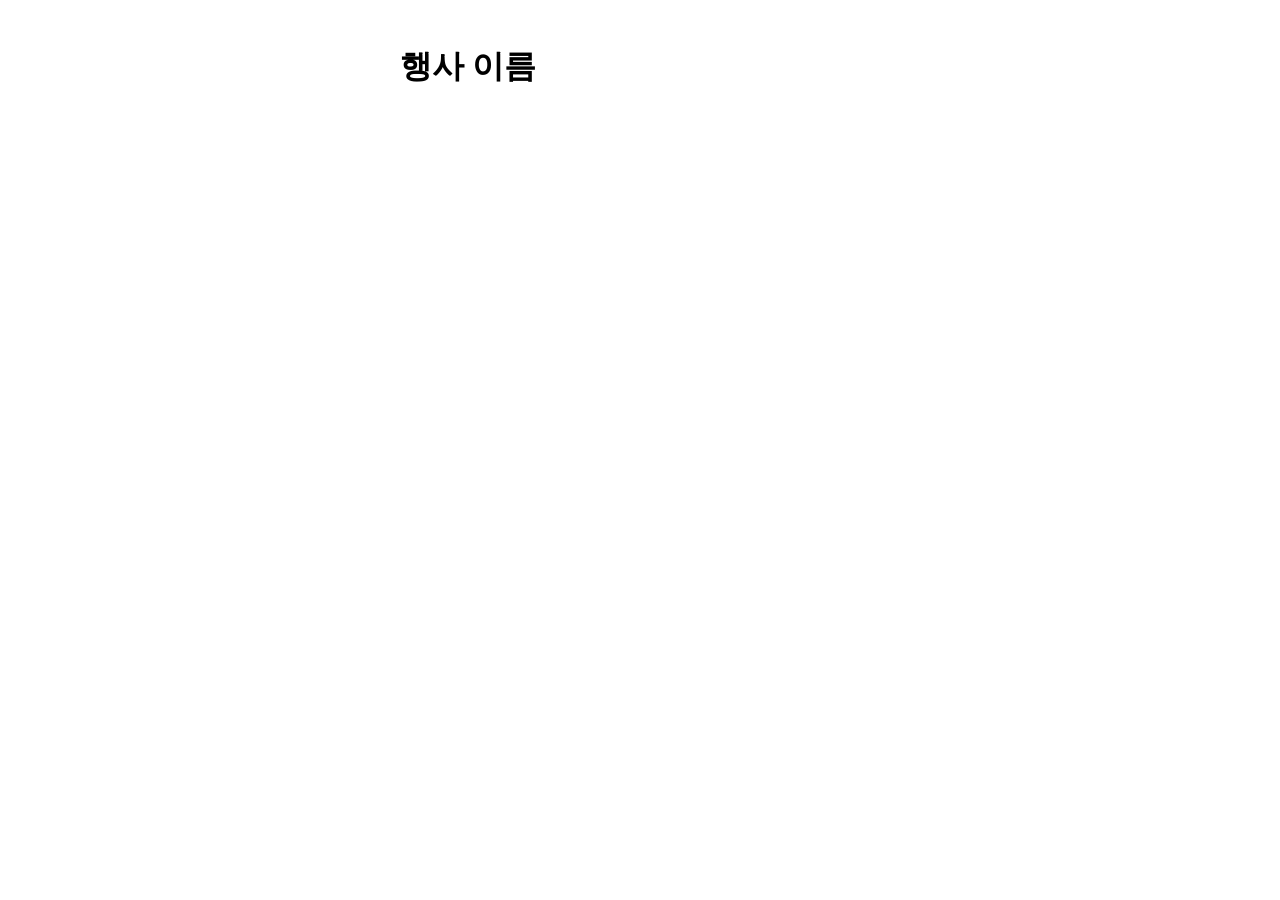
==== src/main/resources/static/event.html @ df3e1b67 "chore: 1순위 초기 프로젝트 구조" ====
<!DOCTYPE html>
<html lang="ko">
<head>
    <meta charset="UTF-8">
    <meta name="viewport" content="width=device-width, initial-scale=1">
    <title>간식 신청</title>
    <link rel="stylesheet" href="css/style.css">
</head>
<body>
    <!-- 행사 상세, 신청 화면 (담당: 서유정) -->
    <main class="container">
        <h1 id="event-name">행사 이름</h1>

        <!-- TODO: 옵션별 남은 수량, 품절 표시 -->
        <section id="options"></section>

        <!-- TODO: 신청 폼 (학번, 이름, 전화번호, 옵션, 수령일) -->
        <form id="apply-form"></form>

        <!-- TODO: 신청 결과, 오류 메시지 -->
        <p id="message"></p>
    </main>

    <script src="js/api.js"></script>
    <script src="js/socket.js"></script>
    <script src="js/event.js"></script>
</body>
</html>
---- src/main/resources/static/css/style.css ----
/* 공통 스타일 (담당: 서유정) - 학생 화면은 휴대폰 기준 */

.container {
    max-width: 480px; /* 휴대폰 폭 정도로 제한 */
    margin: 0 auto;   /* PC에서는 가운데 정렬 */
    padding: 16px;
}
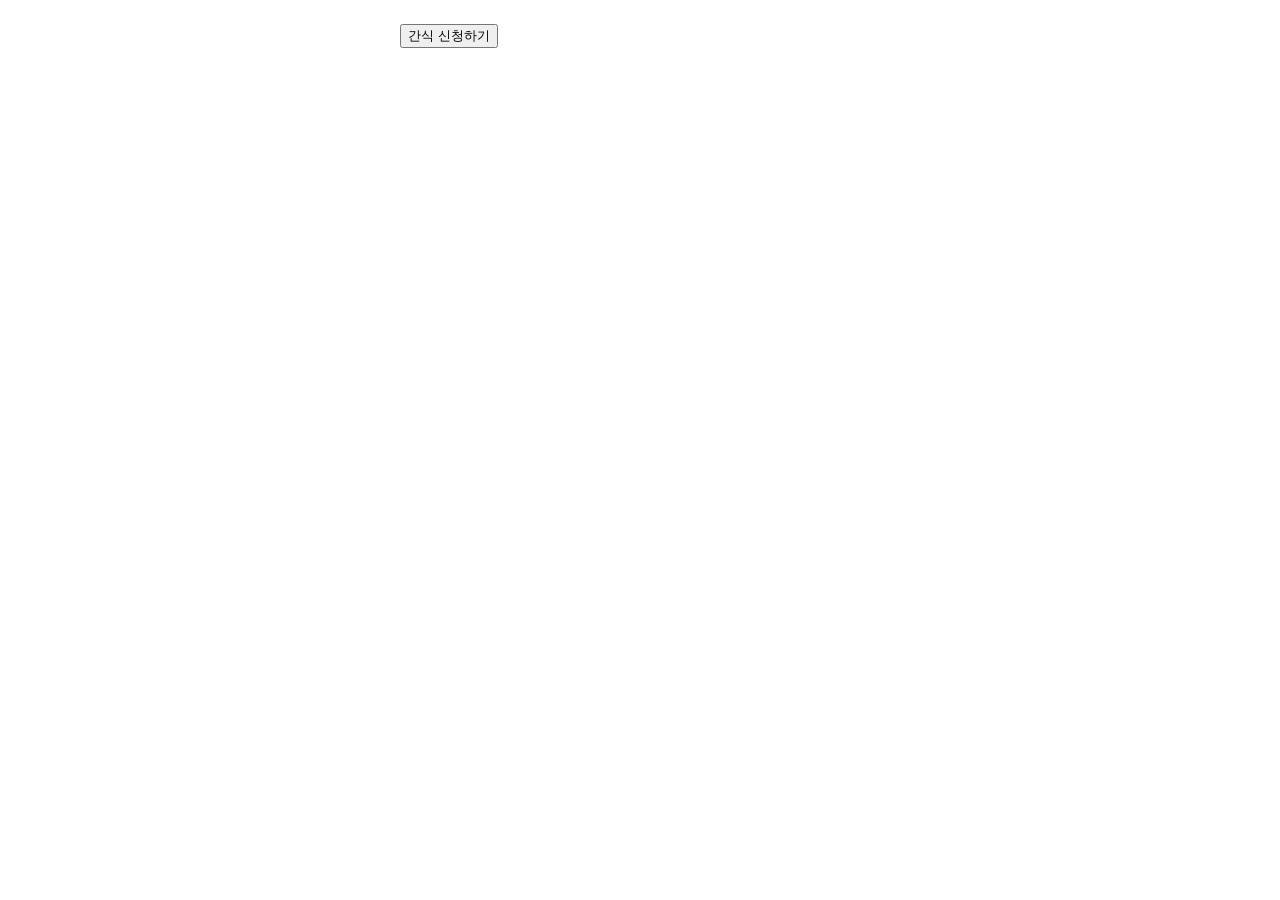
==== commit 321a6b3f: "chore: UI 반영 1순위 초기 프로젝트 구조" ====
--- a/src/main/resources/static/event.html
+++ b/src/main/resources/static/event.html
@@ -7,18 +7,19 @@
     <link rel="stylesheet" href="css/style.css">
 </head>
 <body>
-    <!-- 행사 상세, 신청 화면 (담당: 서유정) -->
+    <!-- 간식 신청 (1순위, 담당: 서유정) - UI: event.html -->
     <main class="container">
-        <h1 id="event-name">행사 이름</h1>
+        <!-- TODO: 행사 안내문 -->
+        <section id="event-info"></section>
 
-        <!-- TODO: 옵션별 남은 수량, 품절 표시 -->
-        <section id="options"></section>
-
-        <!-- TODO: 신청 폼 (학번, 이름, 전화번호, 옵션, 수령일) -->
-        <form id="apply-form"></form>
-
-        <!-- TODO: 신청 결과, 오류 메시지 -->
-        <p id="message"></p>
+        <!-- TODO: 신청 폼
+             - 학번, 이름, 전화번호 입력
+             - 옵션 선택 (하나만 고르므로 라디오 버튼, 품절 옵션은 선택 불가)
+             - 수령일 선택
+             GET /api/events/{eventId} 응답의 options, pickupDates로 선택지를 만든다 -->
+        <form id="apply-form">
+            <button type="submit" id="apply-button">간식 신청하기</button>
+        </form>
     </main>
 
     <script src="js/api.js"></script>
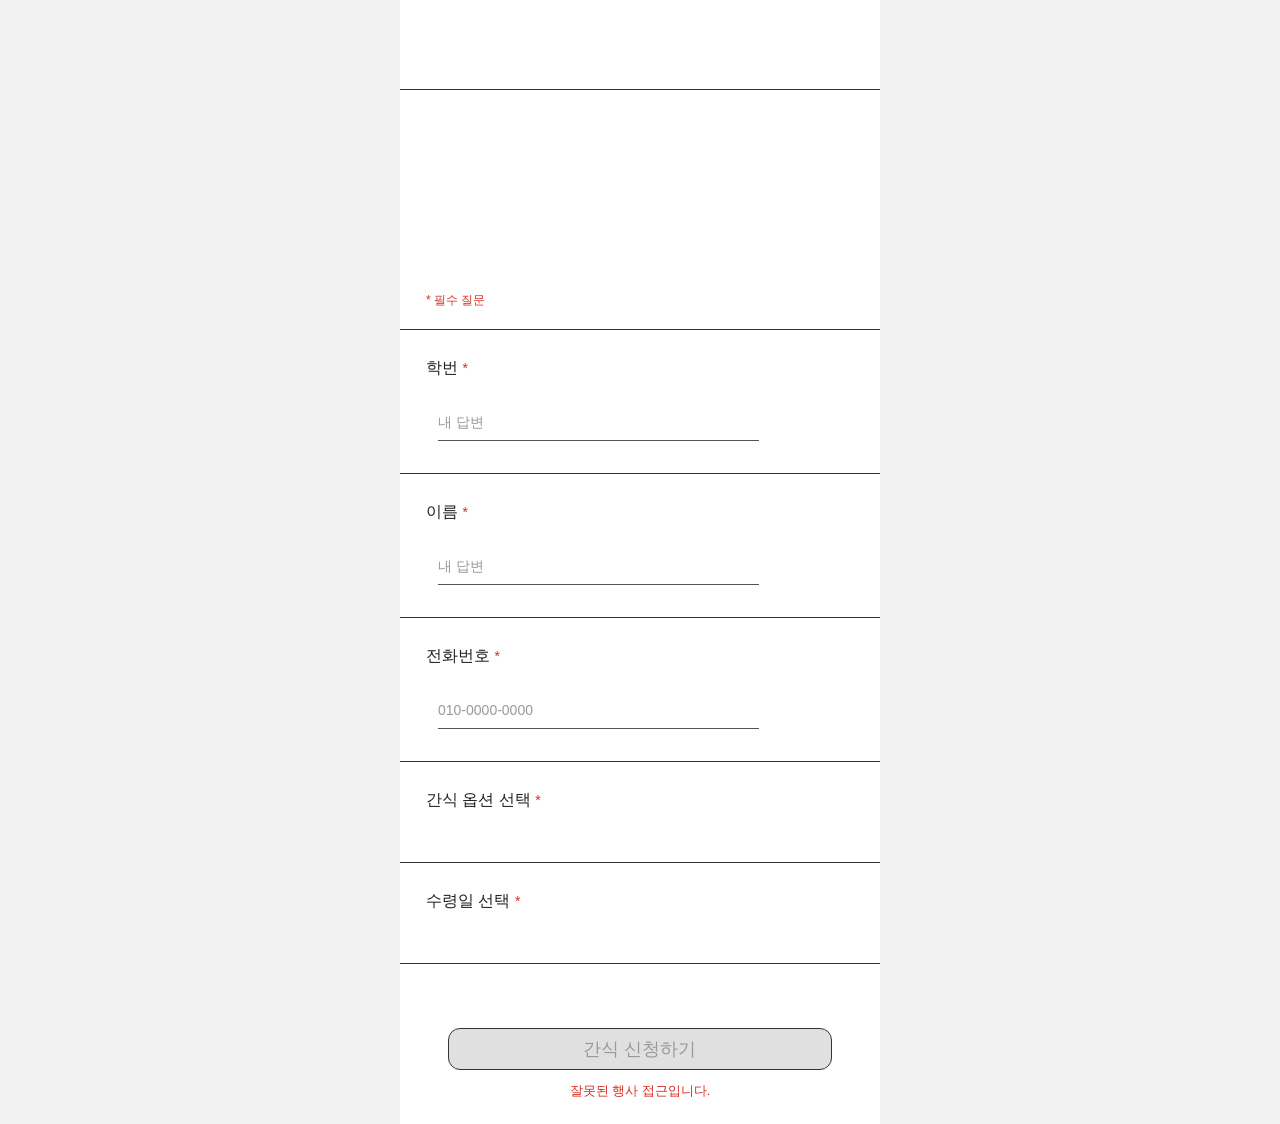
==== commit 871373d1: "feat: 이벤트 신청 화면 구현" ====
--- a/src/main/resources/static/event.html
+++ b/src/main/resources/static/event.html
@@ -1,29 +1,102 @@
 <!DOCTYPE html>
 <html lang="ko">
+
 <head>
     <meta charset="UTF-8">
     <meta name="viewport" content="width=device-width, initial-scale=1">
     <title>간식 신청</title>
-    <link rel="stylesheet" href="css/style.css">
+    <link rel="stylesheet" href="css/event.css">
 </head>
-<body>
-    <!-- 간식 신청 (1순위, 담당: 서유정) - UI: event.html -->
+
+<body class="event-page">
     <main class="container">
-        <!-- TODO: 행사 안내문 -->
-        <section id="event-info"></section>
+        <!-- 행사 제목 -->
+        <header class="event-title">
+            <h1 id="event-name"></h1>
+        </header>
 
-        <!-- TODO: 신청 폼
-             - 학번, 이름, 전화번호 입력
-             - 옵션 선택 (하나만 고르므로 라디오 버튼, 품절 옵션은 선택 불가)
-             - 수령일 선택
-             GET /api/events/{eventId} 응답의 options, pickupDates로 선택지를 만든다 -->
+        <!-- 행사 안내문 -->
+        <section id="event-info">
+            <p id="event-description"></p>
+            <p id="event-period"></p>
+            <p class="required-notice">* 필수 질문</p>
+        </section>
+
+        <!-- 신청 폼 -->
         <form id="apply-form">
-            <button type="submit" id="apply-button">간식 신청하기</button>
+
+            <!-- 학번 -->
+            <section class="form-card">
+                <label for="student-id">
+                    학번 <span class="required">*</span>
+                </label>
+                <input type="text"
+                       id="student-id"
+                       name="studentId"
+                       placeholder="내 답변"
+                       inputmode="numeric"
+                       pattern="[0-9]{7}"
+                       maxlength="7"
+                       required>
+            </section>
+
+            <!-- 이름 -->
+            <section class="form-card">
+                <label for="student-name">
+                    이름 <span class="required">*</span>
+                </label>
+                <input type="text"
+                       id="student-name"
+                       name="name"
+                       placeholder="내 답변"
+                       required>
+            </section>
+
+            <!-- 전화번호 -->
+            <section class="form-card">
+                <label for="phone">
+                    전화번호 <span class="required">*</span>
+                </label>
+                <input type="tel"
+                       id="phone"
+                       name="phone"
+                       placeholder="010-0000-0000"
+                       required>
+            </section>
+
+            <!-- 간식 옵션 -->
+            <section class="form-card">
+                <h3>
+                    간식 옵션 선택
+                    <span class="required">*</span>
+                </h3>
+                <div id="option-list"></div>
+            </section>
+
+            <!-- 수령일 -->
+            <section class="form-card">
+                <h3>
+                    수령일 선택
+                    <span class="required">*</span>
+                </h3>
+                <div id="pickup-date-list"></div>
+            </section>
+
+            <!-- 신청 버튼 -->
+            <div class="apply-area">
+                <button type="submit"
+                        id="apply-button"
+                        disabled>
+                    간식 신청하기
+                </button>
+                <p id="message" role="status"></p>
+            </div>
         </form>
     </main>
 
     <script src="js/api.js"></script>
     <script src="js/socket.js"></script>
     <script src="js/event.js"></script>
+
 </body>
-</html>
+</html>
--- a/src/main/resources/static/css/event.css
+++ b/src/main/resources/static/css/event.css
@@ -0,0 +1,292 @@
+/* ========================================
+   event.html - 간식 신청 화면
+======================================== */
+
+body.event-page {
+    margin: 0;
+    padding: 0;
+    background-color: #f2f2f2;
+    font-family: "Noto Sans KR", Arial, sans-serif;
+    color: #222;
+}
+
+.event-page * {
+    box-sizing: border-box;
+}
+
+/* 전체 신청 화면 */
+.event-page .container {
+    width: 100%;
+    max-width: 480px;
+    min-height: 100vh;
+
+    margin: 0 auto;
+    padding: 0;
+
+    background-color: #ffffff;
+    border-radius: 0;
+    box-shadow: none;
+
+    display: flex;
+    flex-direction: column;
+}
+
+/* 행사 제목 영역 */
+.event-page .event-title {
+    min-height: 90px;
+    padding: 24px;
+
+    display: flex;
+    align-items: center;
+    justify-content: center;
+
+    border-bottom: 1px solid #333;
+}
+
+.event-page #event-name {
+    margin: 0;
+    font-size: 24px;
+    font-weight: 600;
+    text-align: center;
+}
+
+/* 행사 안내문 영역 */
+.event-page #event-info {
+    min-height: 240px;
+    padding: 20px 26px;
+
+    display: flex;
+    flex-direction: column;
+
+    border-bottom: 1px solid #333;
+}
+
+.event-page #event-description {
+    flex: 1;
+    margin: 0 0 20px;
+
+    font-size: 14px;
+    line-height: 1.8;
+    white-space: pre-wrap;
+    overflow-wrap: anywhere;
+}
+
+.event-page #event-period {
+    margin: 10px 0;
+
+    font-size: 12px;
+    line-height: 1.6;
+    color: #666;
+}
+
+.event-page .required-notice {
+    margin: 8px 0 0;
+    font-size: 12px;
+    color: #d93025;
+}
+
+/* 신청 폼 */
+.event-page #apply-form {
+    display: flex;
+    flex-direction: column;
+    flex: 1;
+
+    margin: 0;
+    padding: 0;
+}
+
+/* 질문 영역 및 디바이더 */
+.event-page .form-card {
+    margin: 0;
+    padding: 26px;
+
+    background-color: #ffffff;
+
+    border: none;
+    border-bottom: 1px solid #333;
+    border-radius: 0;
+    box-shadow: none;
+}
+
+/* 질문 제목 */
+.event-page .form-card > label,
+.event-page .form-card > h3 {
+    display: block;
+
+    margin: 0 0 24px;
+
+    font-size: 16px;
+    font-weight: 500;
+    line-height: 1.5;
+}
+
+/* 필수 질문 표시 */
+.event-page .required {
+    color: #d93025;
+    font-size: 14px;
+}
+
+/* 주관식 입력창 */
+.event-page input[type="text"],
+.event-page input[type="tel"] {
+    display: block;
+
+    width: 75%;
+    margin: 0 0 6px 12px;
+    padding: 10px 0;
+
+    background-color: transparent;
+
+    border: none;
+    border-bottom: 1px solid #555;
+    border-radius: 0;
+
+    outline: none;
+    box-shadow: none;
+
+    font-family: inherit;
+    font-size: 14px;
+    color: #222;
+}
+
+.event-page input::placeholder {
+    color: #999;
+}
+
+/* 입력창 선택 시 */
+.event-page input[type="text"]:focus,
+.event-page input[type="tel"]:focus {
+    border-bottom: 2px solid #333;
+}
+
+/* 옵션과 수령일 목록 - 세로 배치 */
+.event-page #option-list,
+.event-page #pickup-date-list {
+    display: flex;
+    flex-direction: column;
+    gap: 14px;
+}
+
+/* 라디오 버튼 한 줄 */
+.event-page .radio-item {
+    display: flex;
+    align-items: center;
+
+    width: 100%;
+    margin: 0;
+    padding: 0 4px;
+    gap: 10px;
+
+    font-size: 13px;
+    cursor: pointer;
+}
+
+/* 라디오 버튼 */
+.event-page .radio-item input[type="radio"] {
+    width: 18px;
+    height: 18px;
+
+    margin: 0;
+
+    flex-shrink: 0;
+    accent-color: #555;
+    cursor: pointer;
+}
+
+/* 옵션명 */
+.event-page #option-list .radio-item > span:nth-child(2) {
+    white-space: nowrap;
+}
+
+/* 옵션명과 잔여 수량 사이 점선 */
+.event-page #option-list .radio-item::after {
+    content: "";
+
+    flex: 1;
+    min-width: 10px;
+
+    border-bottom: 1px dashed #777;
+
+    order: 1;
+}
+
+/* 잔여 수량 - 오른쪽 정렬 */
+.event-page .remaining {
+    order: 2;
+
+    margin-left: 0;
+
+    font-size: 12px;
+    color: #333;
+    white-space: nowrap;
+}
+
+/* 품절 표시 */
+.event-page .remaining.sold-out {
+    color: #d93025;
+}
+
+.event-page .radio-item.disabled {
+    color: #999;
+    cursor: not-allowed;
+}
+
+.event-page .radio-item input:disabled {
+    cursor: not-allowed;
+}
+
+/* 신청 버튼 영역 */
+.event-page .apply-area {
+    flex: 1;
+
+    min-height: 160px;
+    padding: 40px 0 24px;
+
+    display: flex;
+    flex-direction: column;
+    justify-content: flex-end;
+    align-items: center;
+}
+
+/* 신청 버튼 */
+.event-page #apply-button {
+    display: block;
+
+    width: 80%;
+    min-height: 42px;
+    padding: 8px 16px;
+
+    background-color: #c0c0c0;
+    color: #111;
+
+    border: 1px solid #333;
+    border-radius: 12px;
+
+    font-family: inherit;
+    font-size: 18px;
+    font-weight: 500;
+
+    cursor: pointer;
+}
+
+.event-page #apply-button:not(:disabled):hover {
+    background-color: #adadad;
+}
+
+.event-page #apply-button:disabled {
+    background-color: #e0e0e0;
+    color: #999;
+    cursor: not-allowed;
+}
+
+/* 오류 메시지 */
+.event-page #message {
+    margin: 12px 20px 0;
+    font-size: 13px;
+    text-align: center;
+    color: #d93025;
+}
+
+.event-page #message:empty {
+    display: none;
+}
